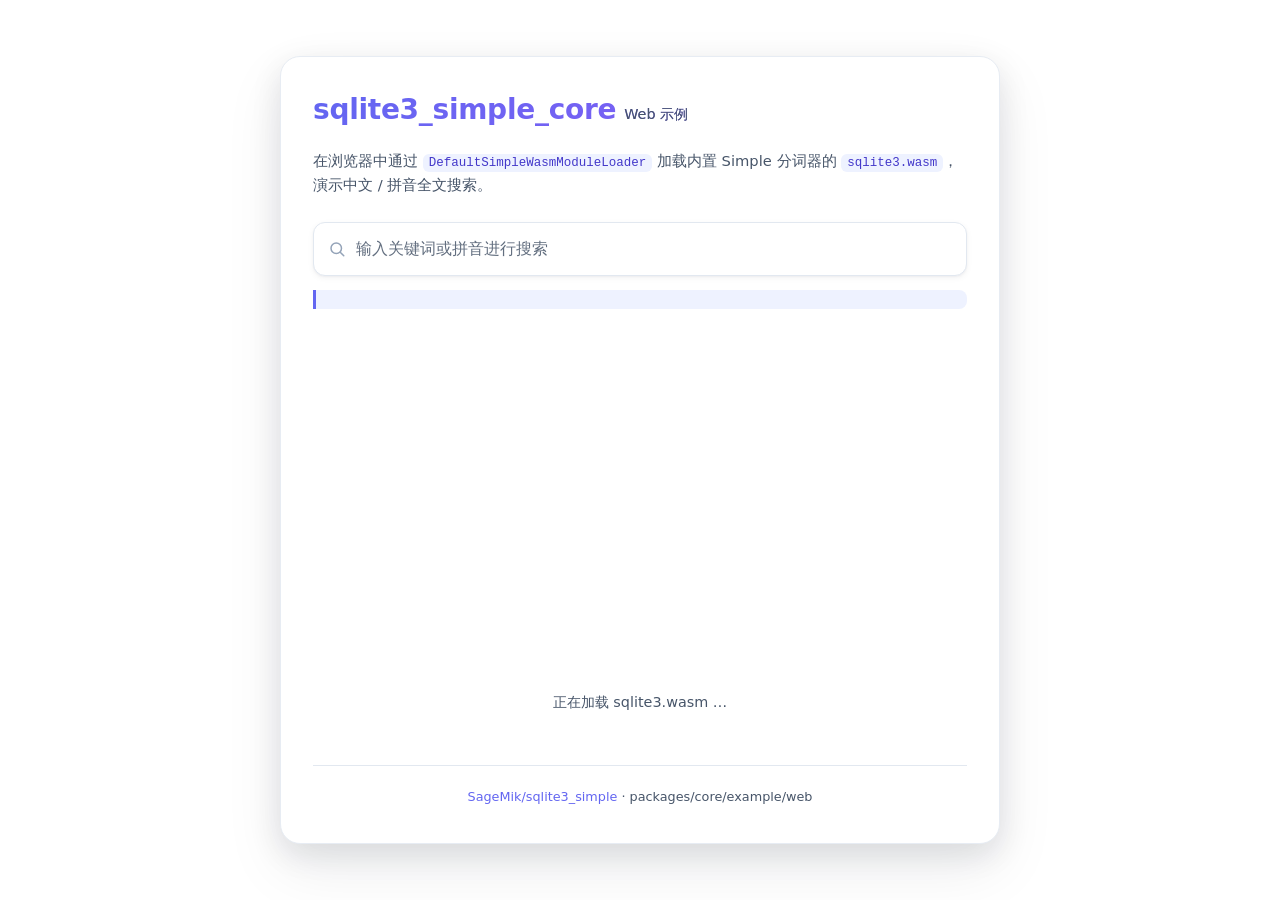
==== packages/core/example/web/index.html @ cc40a9a4 "初步将 core 的非 Web 和 Web 示例合二为一" ====
<!DOCTYPE html>
<html lang="zh-CN">
<head>
  <meta charset="utf-8">
  <meta name="viewport" content="width=device-width, initial-scale=1">
  <title>sqlite3_simple_core - Web 示例</title>
  <link rel="stylesheet" href="styles.css">
</head>
<body>
  <main>
    <h1>sqlite3_simple_core<span>Web 示例</span></h1>

    <p class="desc">
      在浏览器中通过 <code>DefaultSimpleWasmModuleLoader</code> 加载内置 Simple 分词器的
      <code>sqlite3.wasm</code>，演示中文 / 拼音全文搜索。
    </p>

    <label class="sr-only" for="query">搜索关键词</label>
    <input id="query" type="search" placeholder="输入关键词或拼音进行搜索"
           autocomplete="off" aria-describedby="tokenize" disabled>

    <p id="tokenize" aria-live="polite"></p>
    <div id="result" aria-live="polite"></div>
    <p id="status" role="status">正在加载 sqlite3.wasm …</p>

    <footer>
      <a href="https://github.com/SageMik/sqlite3_simple">SageMik/sqlite3_simple</a>
      · packages/core/example/web
    </footer>
  </main>

  <script src="main.dart.js" defer></script>
</body>
</html>
---- packages/core/example/web/styles.css ----
:root {
  color-scheme: light dark;

  /* 基础色板 */
  --bg: #f6f8fc;
  --bg-top: #eaeefb;
  --fg: #0f172a;
  --muted: #475569;
  --border: #e2e8f0;
  --card: #ffffff;
  --card-border: #e7ecf3;
  /* 结果项表面：浅色模式下与主卡同底同边框，深色模式再区分 */
  --card-surface: var(--card);
  --card-surface-border: var(--card-border);
  --code-bg: #eef2ff;
  --code-fg: #4338ca;

  /* 品牌强调色（双色渐变） */
  --accent: #6366f1;
  --accent-2: #8b5cf6;
  --accent-soft: rgba(99, 102, 241, 0.16);
  --glow: rgba(99, 102, 241, 0.10);

  /* 阴影 */
  --shadow-sm: 0 1px 2px rgba(15, 23, 42, 0.04), 0 2px 6px rgba(15, 23, 42, 0.05);
  --shadow-md: 0 10px 30px rgba(15, 23, 42, 0.10), 0 24px 60px rgba(15, 23, 42, 0.08);

  /* 高亮：暖色荧光黄底 + 深字。沿用通用"高亮笔"语义，避开红色带来的
     "错误/危险"联想；深字保证对比度，明暗两端都清晰可读 */
  --mark-bg: #fde68a;
  --mark-fg: #1f2937;

  /* 滚动条：跟随主题 accent 紫色，低透明度、安静不抢眼 */
  --scrollbar-thumb: rgba(99, 102, 241, 0.32);
}

@media (prefers-color-scheme: dark) {
  :root {
    --bg: #0b1120;
    --bg-top: #141b30;
    --fg: #f1f5f9;
    --muted: #94a3b8;
    --border: #1e293b;
    --card: #0f172a;
    --card-border: #1e293b;
    --card-surface: #16213a;
    --card-surface-border: #243049;
    --code-bg: #1e1b4b;
    --code-fg: #c7d2fe;

    --accent: #818cf8;
    --accent-2: #a78bfa;
    --accent-soft: rgba(129, 140, 248, 0.22);
    --glow: rgba(129, 140, 248, 0.14);

    --shadow-sm: 0 1px 2px rgba(0, 0, 0, 0.4);
    --shadow-md: 0 12px 36px rgba(0, 0, 0, 0.6);

    /* mark 底色两端同用 #fde68a，仅文字色加深适配暗底 */
    --mark-fg: #1c1917;

    --scrollbar-thumb: rgba(129, 140, 248, 0.38);
  }
}

* {
  box-sizing: border-box;
}

body {
  margin: 0;
  padding: 56px 16px;
  height: 100vh;
  display: flex;
  justify-content: center;
  overflow: hidden;
  background: radial-gradient(900px 460px at 50% -8%, var(--glow), transparent 70%) linear-gradient(180deg, var(--bg-top) 0%, var(--bg) 55%) fixed;
  color: var(--fg);
  font: 16px/1.65 system-ui, -apple-system, "Segoe UI", "Microsoft YaHei", sans-serif;
  -webkit-font-smoothing: antialiased;
  text-rendering: optimizeLegibility;
}

/* 主卡片（hero card）：纵向 flex，圆角经 overflow:hidden 裁切内部 */
main {
  position: relative;
  width: 100%;
  max-width: 720px;
  max-height: 100%;
  padding: 36px 32px;
  background-color: var(--card);
  border: 1px solid var(--card-border);
  border-radius: 20px;
  box-shadow: var(--shadow-md);
  display: flex;
  flex-direction: column;
  overflow: hidden;
}

h1 {
  margin: 0 0 8px;
  font-size: 1.75rem;
  line-height: 1.2;
  letter-spacing: -0.01em;
  background: linear-gradient(135deg, var(--accent), var(--accent-2));
  -webkit-background-clip: text;
  background-clip: text;
  color: transparent;
}

h1 span {
  margin-left: 8px;
  font-size: 0.9rem;
  font-weight: 400;
  letter-spacing: normal;
  color: var(--muted);
  -webkit-text-fill-color: var(--muted);
}

.desc {
  margin: 14px 0 24px;
  font-size: 0.92rem;
  color: var(--muted);
}

code {
  padding: 2px 6px;
  border-radius: 6px;
  background: var(--code-bg);
  color: var(--code-fg);
  font-size: 0.85em;
  font-family: ui-monospace, SFMono-Regular, Menlo, Consolas, "Liberation Mono", monospace;
}

#query {
  width: 100%;
  padding: 13px 16px 13px 42px;
  font: inherit;
  color: var(--fg);
  background-color: var(--card);
  background-image: url("data:image/svg+xml,%3Csvg xmlns='http://www.w3.org/2000/svg' viewBox='0 0 24 24' fill='none' stroke='%2394a3b8' stroke-width='2' stroke-linecap='round' stroke-linejoin='round'%3E%3Ccircle cx='11' cy='11' r='7'/%3E%3Cline x1='21' y1='21' x2='16.65' y2='16.65'/%3E%3C/svg%3E");
  background-repeat: no-repeat;
  background-position: 14px center;
  background-size: 18px 18px;
  border: 1px solid var(--border);
  border-radius: 12px;
  box-shadow: var(--shadow-sm);
  transition: border-color 0.2s ease, box-shadow 0.2s ease;
}

#query::placeholder {
  color: var(--muted);
  opacity: 0.85;
}

#query:focus-visible {
  outline: none;
  border-color: var(--accent);
  box-shadow: 0 0 0 4px var(--accent-soft);
}

/* 分词结果提示块 */
#tokenize {
  margin: 14px 0 11px;
  padding: 8px 12px;
  min-height: 1.4em;
  font-size: 0.85rem;
  color: var(--fg);
  background: var(--code-bg);
  border-left: 3px solid var(--accent);
  border-radius: 0 8px 8px 0;
}

/* 结果列表：占据主卡剩余高度，内部滚动；页面本身不滚动，
   避免搜索时整页滚动条闪现导致页面位移。scrollbar-gutter 预留
   滚动条槽位，列表自身也不因结果增减而横向跳动 */
#result {
  flex: 1 1 auto;
  min-height: 0;
  /* 上下留一点空隙：hover 上移的卡片与底部阴影不再被滚动容器裁掉 */
  padding: 3px 0 4px;
  overflow-y: auto;
  scrollbar-gutter: stable;
  /* 标准细滚动条 + 主题色 + 透明轨道，替代突兀的经典灰滚动条 */
  scrollbar-width: thin;
  scrollbar-color: var(--scrollbar-thumb) transparent;
}

/* 除结果列表外，主卡内其他区块（标题/描述/输入框/分词条/页脚）
   固定不压缩，滚动空间全部交给 #result */
main > *:not(#result) {
  flex-shrink: 0;
}

/* 结果项与空结果提示共用同一套卡片样式：surface 底 + 实线边框 +
   圆角 + 微阴影，视觉上同属"列表卡片" */
#result article,
#result .empty {
  margin-bottom: 12px;
  padding: 16px 18px;
  background: var(--card-surface);
  border: 1px solid var(--card-surface-border);
  border-radius: 12px;
  box-shadow: 0 1px 2px rgba(15, 23, 42, 0.05);
}

#result article {
  position: relative;
  transition: border-color 0.15s ease, box-shadow 0.15s ease, transform 0.15s ease;
}

#result article:hover {
  /* 半透明 accent 描边：hover 是轻提示不是选中态，
     color-mix 跟随明暗模式各自的 accent，不出现整条深紫实线 */
  border-color: color-mix(in srgb, var(--accent) 45%, transparent);
  box-shadow: 0 1px 2px rgba(15, 23, 42, 0.06), 0 4px 12px var(--accent-soft);
  transform: translateY(-2px);
}

#result article h2 {
  margin: 0 0 6px;
  font-size: 1.05rem;
  font-weight: 600;
  color: var(--accent);
}

/* 用 inline-block + margin-right 代替 flex gap：
   避免 <mark> 成为 flex item 被 gap 推开，导致高亮与标题文字间出现间距 */
#result article h2::before {
  content: "";
  display: inline-block;
  width: 8px;
  height: 8px;
  margin-right: 8px;
  border-radius: 2px;
  background: linear-gradient(135deg, var(--accent), var(--accent-2));
  vertical-align: middle;
}

#result article p {
  margin: 0;
  font-size: 0.92rem;
  color: var(--muted);
  line-height: 1.6;
}

/* 空结果提示：共享上方列表卡片样式，仅增加居中文案 */
#result .empty {
  text-align: center;
  font-size: 0.92rem;
  color: var(--muted);
}

/* 高亮：暖黄底 + 深字。沿用原无内边距写法，不变宽、不向左遮挡
   前一个字符、垂直对齐一致；box-decoration-break 保证换行连续 */
mark {
  background: var(--mark-bg);
  color: var(--mark-fg);
  border-radius: 3px;
  -webkit-box-decoration-break: clone;
  box-decoration-break: clone;
}

#status {
  padding: 28px 0 4px;
  text-align: center;
  font-size: 0.9rem;
  color: var(--muted);
}

footer {
  margin-top: 32px;
  padding-top: 20px;
  border-top: 1px solid var(--border);
  text-align: center;
  font-size: 0.8rem;
  color: var(--muted);
}

footer a {
  color: var(--accent);
  text-decoration: none;
  font-weight: 500;
  transition: color 0.15s ease;
}

footer a:hover {
  color: var(--accent-2);
  text-decoration: underline;
}

.sr-only {
  position: absolute;
  width: 1px;
  height: 1px;
  margin: -1px;
  padding: 0;
  overflow: hidden;
  clip-path: inset(50%);
  white-space: nowrap;
}
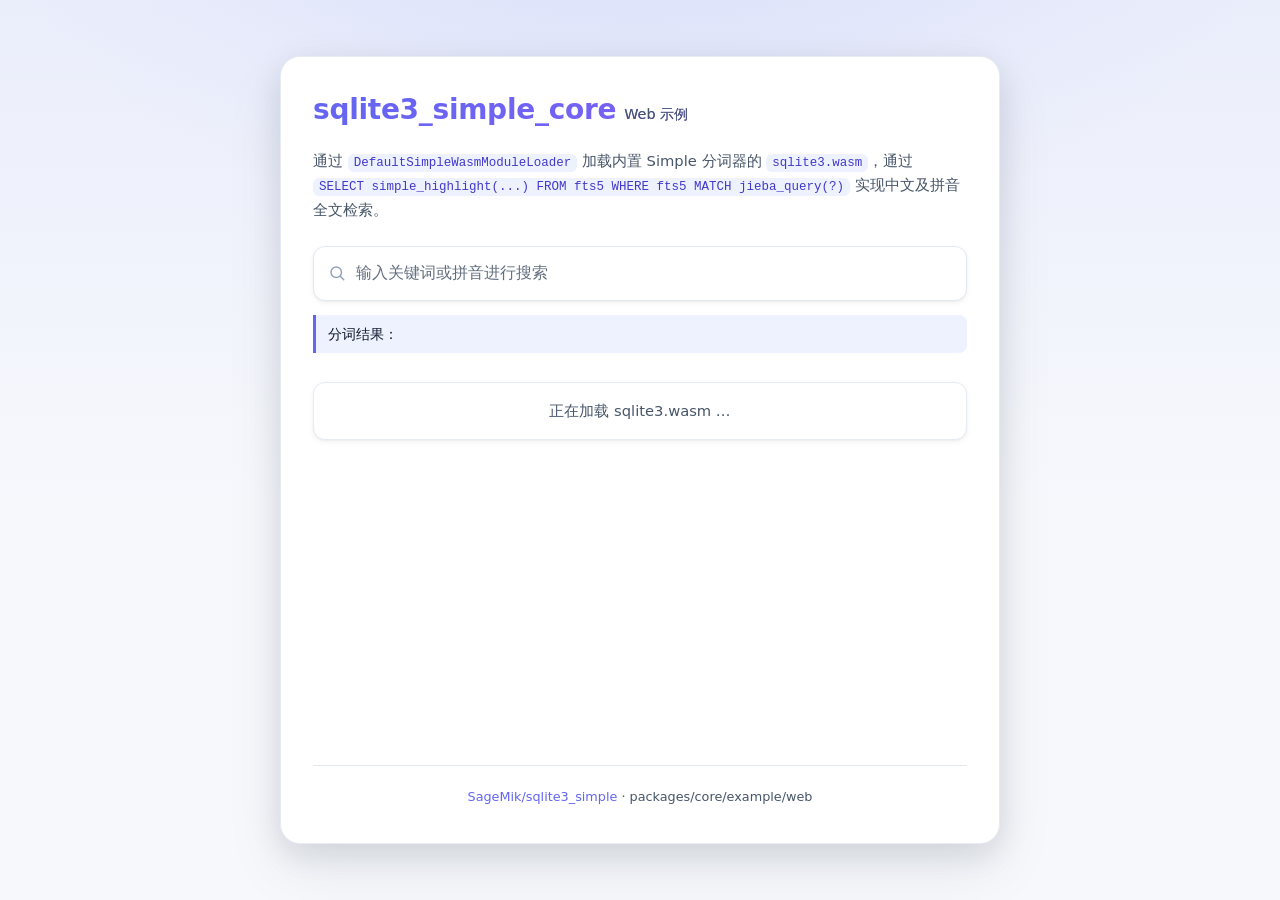
==== commit 8d44516f: "优化 core 的 web 示例，新增 TUI 示例" ====
--- a/packages/core/example/web/index.html
+++ b/packages/core/example/web/index.html
@@ -11,17 +11,19 @@
     <h1>sqlite3_simple_core<span>Web 示例</span></h1>
 
     <p class="desc">
-      在浏览器中通过 <code>DefaultSimpleWasmModuleLoader</code> 加载内置 Simple 分词器的
-      <code>sqlite3.wasm</code>，演示中文 / 拼音全文搜索。
+      通过 <code>DefaultSimpleWasmModuleLoader</code> 加载内置 Simple 分词器的 <code>sqlite3.wasm</code>，通过 <code>SELECT simple_highlight(...) FROM fts5 WHERE fts5 MATCH jieba_query(?)</code> 实现中文及拼音全文检索。
     </p>
 
     <label class="sr-only" for="query">搜索关键词</label>
     <input id="query" type="search" placeholder="输入关键词或拼音进行搜索"
            autocomplete="off" aria-describedby="tokenize" disabled>
 
-    <p id="tokenize" aria-live="polite"></p>
-    <div id="result" aria-live="polite"></div>
-    <p id="status" role="status">正在加载 sqlite3.wasm …</p>
+    <p id="tokenize" aria-live="polite">分词结果：</p>
+    <div id="result" aria-live="polite">
+      <div id="status" role="status">
+        <p class="empty">正在加载 sqlite3.wasm …</p>
+      </div>
+    </div>
 
     <footer>
       <a href="https://github.com/SageMik/sqlite3_simple">SageMik/sqlite3_simple</a>
--- a/packages/core/example/web/styles.css
+++ b/packages/core/example/web/styles.css
@@ -1,7 +1,6 @@
 :root {
   color-scheme: light dark;
 
-  /* 基础色板 */
   --bg: #f6f8fc;
   --bg-top: #eaeefb;
   --fg: #0f172a;
@@ -9,28 +8,25 @@
   --border: #e2e8f0;
   --card: #ffffff;
   --card-border: #e7ecf3;
-  /* 结果项表面：浅色模式下与主卡同底同边框，深色模式再区分 */
   --card-surface: var(--card);
   --card-surface-border: var(--card-border);
   --code-bg: #eef2ff;
   --code-fg: #4338ca;
 
-  /* 品牌强调色（双色渐变） */
   --accent: #6366f1;
   --accent-2: #8b5cf6;
   --accent-soft: rgba(99, 102, 241, 0.16);
   --glow: rgba(99, 102, 241, 0.10);
 
-  /* 阴影 */
   --shadow-sm: 0 1px 2px rgba(15, 23, 42, 0.04), 0 2px 6px rgba(15, 23, 42, 0.05);
   --shadow-md: 0 10px 30px rgba(15, 23, 42, 0.10), 0 24px 60px rgba(15, 23, 42, 0.08);
 
-  /* 高亮：暖色荧光黄底 + 深字。沿用通用"高亮笔"语义，避开红色带来的
-     "错误/危险"联想；深字保证对比度，明暗两端都清晰可读 */
   --mark-bg: #fde68a;
   --mark-fg: #1f2937;
 
-  /* 滚动条：跟随主题 accent 紫色，低透明度、安静不抢眼 */
+  --selection-bg: #4f46e5;
+  --selection-fg: #ffffff;
+
   --scrollbar-thumb: rgba(99, 102, 241, 0.32);
 }
 
@@ -56,7 +52,6 @@
     --shadow-sm: 0 1px 2px rgba(0, 0, 0, 0.4);
     --shadow-md: 0 12px 36px rgba(0, 0, 0, 0.6);
 
-    /* mark 底色两端同用 #fde68a，仅文字色加深适配暗底 */
     --mark-fg: #1c1917;
 
     --scrollbar-thumb: rgba(129, 140, 248, 0.38);
@@ -74,14 +69,17 @@
   display: flex;
   justify-content: center;
   overflow: hidden;
-  background: radial-gradient(900px 460px at 50% -8%, var(--glow), transparent 70%) linear-gradient(180deg, var(--bg-top) 0%, var(--bg) 55%) fixed;
+  background-color: var(--bg);
+  background-image:
+    radial-gradient(900px 460px at 50% -8%, var(--glow), transparent 70%),
+    linear-gradient(180deg, var(--bg-top) 0%, var(--bg) 55%);
+  background-attachment: fixed;
   color: var(--fg);
   font: 16px/1.65 system-ui, -apple-system, "Segoe UI", "Microsoft YaHei", sans-serif;
   -webkit-font-smoothing: antialiased;
   text-rendering: optimizeLegibility;
 }
 
-/* 主卡片（hero card）：纵向 flex，圆角经 overflow:hidden 裁切内部 */
 main {
   position: relative;
   width: 100%;
@@ -114,7 +112,6 @@
   font-weight: 400;
   letter-spacing: normal;
   color: var(--muted);
-  -webkit-text-fill-color: var(--muted);
 }
 
 .desc {
@@ -159,7 +156,6 @@
   box-shadow: 0 0 0 4px var(--accent-soft);
 }
 
-/* 分词结果提示块 */
 #tokenize {
   margin: 14px 0 11px;
   padding: 8px 12px;
@@ -171,29 +167,20 @@
   border-radius: 0 8px 8px 0;
 }
 
-/* 结果列表：占据主卡剩余高度，内部滚动；页面本身不滚动，
-   避免搜索时整页滚动条闪现导致页面位移。scrollbar-gutter 预留
-   滚动条槽位，列表自身也不因结果增减而横向跳动 */
 #result {
   flex: 1 1 auto;
   min-height: 0;
-  /* 上下留一点空隙：hover 上移的卡片与底部阴影不再被滚动容器裁掉 */
-  padding: 3px 0 4px;
+  margin: 0 -12px;
+  padding: 3px 12px 4px;
   overflow-y: auto;
-  scrollbar-gutter: stable;
-  /* 标准细滚动条 + 主题色 + 透明轨道，替代突兀的经典灰滚动条 */
   scrollbar-width: thin;
   scrollbar-color: var(--scrollbar-thumb) transparent;
 }
 
-/* 除结果列表外，主卡内其他区块（标题/描述/输入框/分词条/页脚）
-   固定不压缩，滚动空间全部交给 #result */
-main > *:not(#result) {
+main > :not(#result) {
   flex-shrink: 0;
 }
 
-/* 结果项与空结果提示共用同一套卡片样式：surface 底 + 实线边框 +
-   圆角 + 微阴影，视觉上同属"列表卡片" */
 #result article,
 #result .empty {
   margin-bottom: 12px;
@@ -201,19 +188,16 @@
   background: var(--card-surface);
   border: 1px solid var(--card-surface-border);
   border-radius: 12px;
-  box-shadow: 0 1px 2px rgba(15, 23, 42, 0.05);
+  box-shadow: var(--shadow-sm);
 }
 
 #result article {
-  position: relative;
   transition: border-color 0.15s ease, box-shadow 0.15s ease, transform 0.15s ease;
 }
 
 #result article:hover {
-  /* 半透明 accent 描边：hover 是轻提示不是选中态，
-     color-mix 跟随明暗模式各自的 accent，不出现整条深紫实线 */
   border-color: color-mix(in srgb, var(--accent) 45%, transparent);
-  box-shadow: 0 1px 2px rgba(15, 23, 42, 0.06), 0 4px 12px var(--accent-soft);
+  box-shadow: var(--shadow-sm), 0 4px 12px var(--accent-soft);
   transform: translateY(-2px);
 }
 
@@ -224,8 +208,6 @@
   color: var(--accent);
 }
 
-/* 用 inline-block + margin-right 代替 flex gap：
-   避免 <mark> 成为 flex item 被 gap 推开，导致高亮与标题文字间出现间距 */
 #result article h2::before {
   content: "";
   display: inline-block;
@@ -244,15 +226,12 @@
   line-height: 1.6;
 }
 
-/* 空结果提示：共享上方列表卡片样式，仅增加居中文案 */
 #result .empty {
   text-align: center;
   font-size: 0.92rem;
   color: var(--muted);
 }
 
-/* 高亮：暖黄底 + 深字。沿用原无内边距写法，不变宽、不向左遮挡
-   前一个字符、垂直对齐一致；box-decoration-break 保证换行连续 */
 mark {
   background: var(--mark-bg);
   color: var(--mark-fg);
@@ -261,11 +240,9 @@
   box-decoration-break: clone;
 }
 
-#status {
-  padding: 28px 0 4px;
-  text-align: center;
-  font-size: 0.9rem;
-  color: var(--muted);
+::selection {
+  background: var(--selection-bg);
+  color: var(--selection-fg);
 }
 
 footer {
@@ -293,8 +270,6 @@
   position: absolute;
   width: 1px;
   height: 1px;
-  margin: -1px;
-  padding: 0;
   overflow: hidden;
   clip-path: inset(50%);
   white-space: nowrap;
